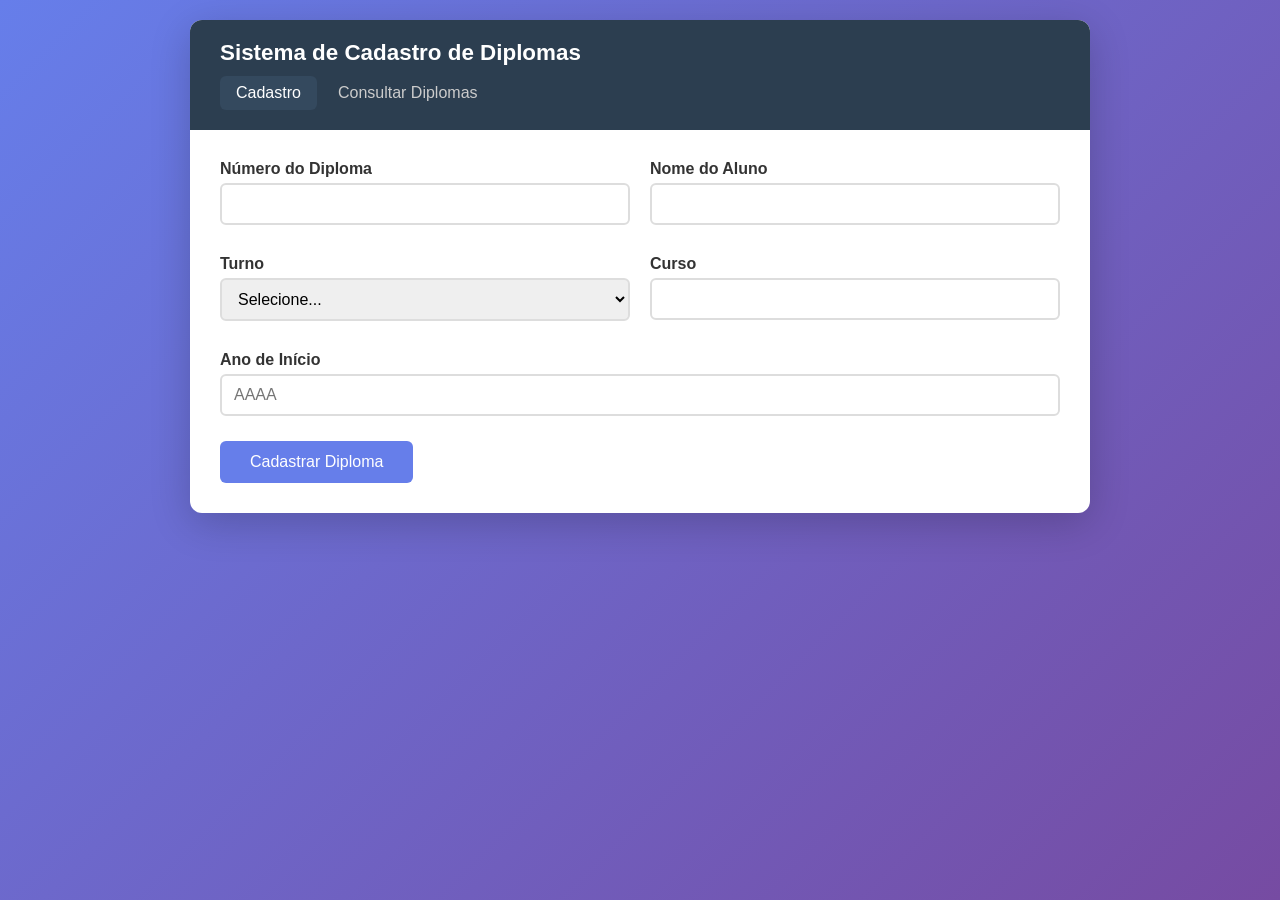
==== index.html @ 41925bcf "refactor: apenas 5 campos opcionais, remove modalidade/anoConclusao/data/obs" ====
<!DOCTYPE html>
<html lang="pt-BR">
<head>
  <meta charset="UTF-8">
  <meta name="viewport" content="width=device-width, initial-scale=1.0">
  <title>Cadastro de Diplomas</title>
  <link rel="stylesheet" href="css/style.css">
</head>
<body>
  <div class="container">
    <header>
      <h1>Sistema de Cadastro de Diplomas</h1>
      <nav>
        <a href="index.html" class="active">Cadastro</a>
        <a href="consulta.html">Consultar Diplomas</a>
      </nav>
    </header>

    <main>
      <form id="diplomaForm">
        <div class="form-row">
          <div class="form-group">
            <label for="numero">Número do Diploma</label>
            <input type="text" id="numero">
          </div>
          <div class="form-group">
            <label for="nome">Nome do Aluno</label>
            <input type="text" id="nome">
          </div>
        </div>

        <div class="form-row">
          <div class="form-group">
            <label for="turno">Turno</label>
            <select id="turno">
              <option value="">Selecione...</option>
              <option value="Manhã">Manhã</option>
              <option value="Tarde">Tarde</option>
              <option value="Noite">Noite</option>
            </select>
          </div>
          <div class="form-group">
            <label for="curso">Curso</label>
            <input type="text" id="curso">
          </div>
        </div>

        <div class="form-group">
          <label for="anoInicio">Ano de Início</label>
          <input type="text" id="anoInicio" placeholder="AAAA">
        </div>

        <button type="submit">Cadastrar Diploma</button>
      </form>

      <div id="message" class="message"></div>
    </main>
  </div>

  <script src="js/app.js"></script>
</body>
</html>
---- css/style.css ----
* {
  margin: 0;
  padding: 0;
  box-sizing: border-box;
}

body {
  font-family: 'Segoe UI', Tahoma, Geneva, Verdana, sans-serif;
  background: linear-gradient(135deg, #667eea 0%, #764ba2 100%);
  min-height: 100vh;
  padding: 20px;
}

.container {
  max-width: 900px;
  margin: 0 auto;
  background: #fff;
  border-radius: 12px;
  box-shadow: 0 10px 40px rgba(0,0,0,0.2);
  overflow: hidden;
}

header {
  background: #2c3e50;
  color: #fff;
  padding: 20px 30px;
}

header h1 {
  font-size: 1.4em;
  margin-bottom: 10px;
}

nav {
  display: flex;
  gap: 5px;
}

nav a {
  color: #ccc;
  text-decoration: none;
  padding: 8px 16px;
  border-radius: 6px;
  transition: background 0.3s, color 0.3s;
}

nav a:hover, nav a.active {
  background: #34495e;
  color: #fff;
}

main {
  padding: 30px;
}

.form-row {
  display: flex;
  gap: 20px;
  margin-bottom: 15px;
}

.form-group {
  flex: 1;
  margin-bottom: 15px;
}

label {
  display: block;
  margin-bottom: 5px;
  font-weight: 600;
  color: #333;
}

input, select, textarea {
  width: 100%;
  padding: 10px 12px;
  border: 2px solid #ddd;
  border-radius: 6px;
  font-size: 1em;
  transition: border-color 0.3s;
}

input:focus, select:focus, textarea:focus {
  outline: none;
  border-color: #667eea;
}

button {
  background: #667eea;
  color: #fff;
  border: none;
  padding: 12px 30px;
  font-size: 1em;
  border-radius: 6px;
  cursor: pointer;
  transition: background 0.3s;
  margin-top: 10px;
}

button:hover {
  background: #5a67d8;
}

#btnAll {
  background: #2c3e50;
}

#btnAll:hover {
  background: #34495e;
}

.search-box {
  display: flex;
  gap: 10px;
  margin-bottom: 20px;
  align-items: center;
  flex-wrap: wrap;
}

.search-box select {
  width: auto;
  min-width: 180px;
}

.search-field {
  display: flex;
  gap: 10px;
  flex: 1;
  min-width: 250px;
}

.search-field input {
  flex: 1;
}

.message {
  margin-top: 20px;
  padding: 12px;
  border-radius: 6px;
  display: none;
}

.message.success {
  display: block;
  background: #d4edda;
  color: #155724;
  border: 1px solid #c3e6cb;
}

.message.error {
  display: block;
  background: #f8d7da;
  color: #721c24;
  border: 1px solid #f5c6cb;
}

table {
  width: 100%;
  border-collapse: collapse;
  margin-top: 10px;
}

th, td {
  border: 1px solid #ddd;
  padding: 10px;
  text-align: left;
  font-size: 0.9em;
}

th {
  background: #2c3e50;
  color: #fff;
  font-weight: 600;
}

tr:nth-child(even) {
  background: #f8f9fa;
}

tr:hover {
  background: #e9ecef;
}

.action-btn {
  padding: 5px 10px;
  font-size: 0.8em;
  margin: 2px;
  border: none;
  border-radius: 4px;
  cursor: pointer;
  color: #fff;
}

.btn-edit {
  background: #28a745;
}

.btn-edit:hover {
  background: #218838;
}

.btn-delete {
  background: #dc3545;
}

.btn-delete:hover {
  background: #c82333;
}

.btn-save {
  background: #007bff;
}

.btn-save:hover {
  background: #0069d9;
}

.btn-cancel {
  background: #6c757d;
}

.btn-cancel:hover {
  background: #5a6268;
}

td input, td select {
  width: 100%;
  padding: 4px 6px;
  font-size: 0.85em;
  border: 2px solid #ddd;
  border-radius: 4px;
}

td input:focus, td select:focus {
  outline: none;
  border-color: #667eea;
}

.modal {
  display: none;
  position: fixed;
  z-index: 1000;
  left: 0;
  top: 0;
  width: 100%;
  height: 100%;
  background: rgba(0,0,0,0.5);
  overflow-y: auto;
  padding: 20px;
}

.modal.show {
  display: flex;
  align-items: flex-start;
  justify-content: center;
}

.modal-content {
  background: #fff;
  border-radius: 12px;
  max-width: 700px;
  width: 100%;
  margin: 20px auto;
  padding: 30px;
  box-shadow: 0 10px 40px rgba(0,0,0,0.3);
  position: relative;
}

.modal-close {
  position: absolute;
  right: 20px;
  top: 15px;
  font-size: 1.8em;
  cursor: pointer;
  color: #999;
  transition: color 0.3s;
}

.modal-close:hover {
  color: #333;
}

.modal-content h2 {
  margin-bottom: 20px;
  color: #2c3e50;
}

.modal-actions {
  display: flex;
  gap: 10px;
  margin-top: 10px;
}

.modal-actions .btn-secondary {
  background: #6c757d;
}

.modal-actions .btn-secondary:hover {
  background: #5a6268;
}

#editNumero {
  background: #f0f0f0;
  cursor: not-allowed;
}

@media (max-width: 600px) {
  .form-row {
    flex-direction: column;
    gap: 0;
  }
  .search-box {
    flex-direction: column;
  }
  header h1 {
    font-size: 1.1em;
  }
}
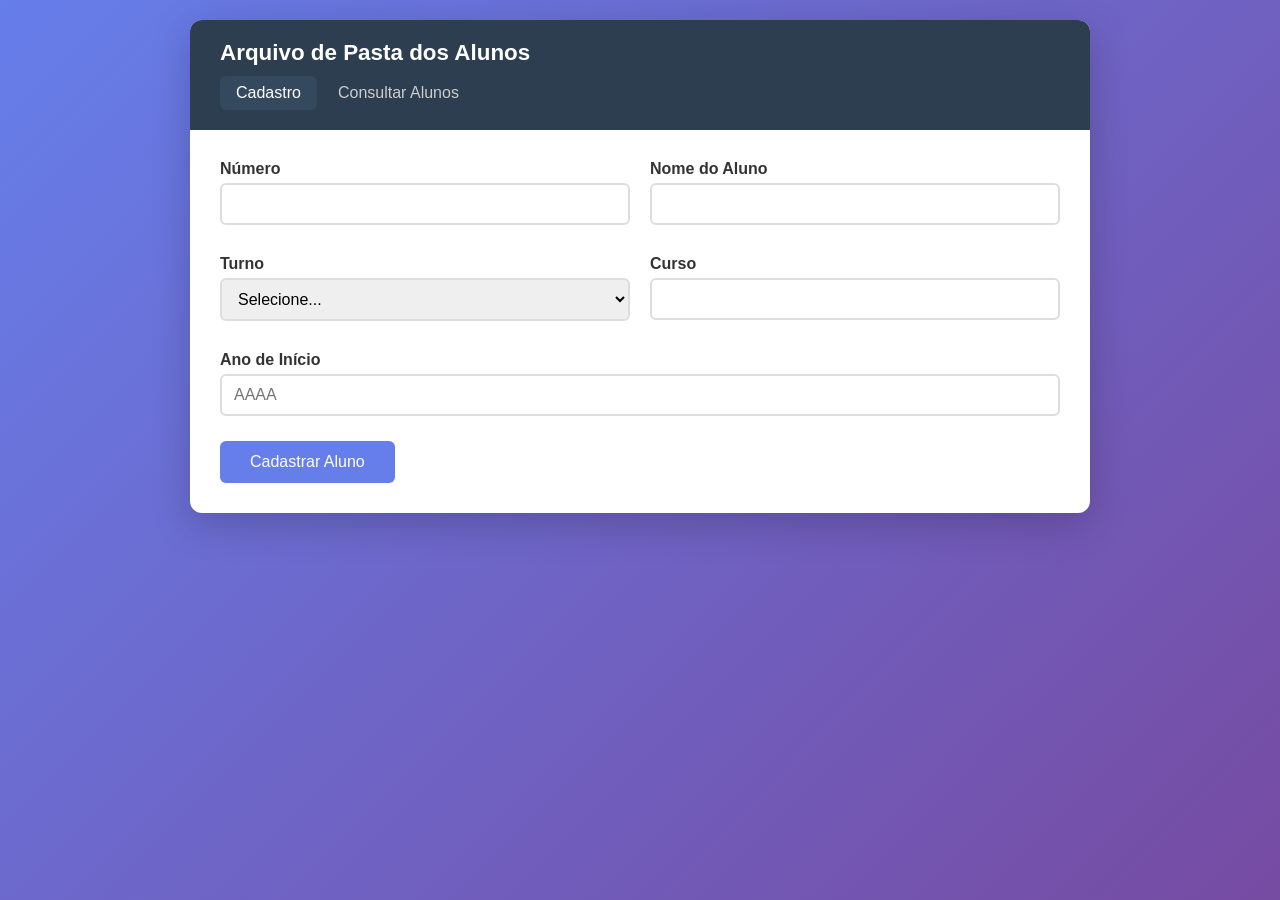
==== commit 68834d3c: "refactor: renomeia sistema para Arquivo de Pasta dos Alunos" ====
--- a/index.html
+++ b/index.html
@@ -3,24 +3,24 @@
 <head>
   <meta charset="UTF-8">
   <meta name="viewport" content="width=device-width, initial-scale=1.0">
-  <title>Cadastro de Diplomas</title>
+  <title>Cadastro de Alunos</title>
   <link rel="stylesheet" href="css/style.css">
 </head>
 <body>
   <div class="container">
     <header>
-      <h1>Sistema de Cadastro de Diplomas</h1>
+      <h1>Arquivo de Pasta dos Alunos</h1>
       <nav>
         <a href="index.html" class="active">Cadastro</a>
-        <a href="consulta.html">Consultar Diplomas</a>
+        <a href="consulta.html">Consultar Alunos</a>
       </nav>
     </header>
 
     <main>
-      <form id="diplomaForm">
+      <form id="alunoForm">
         <div class="form-row">
           <div class="form-group">
-            <label for="numero">Número do Diploma</label>
+            <label for="numero">Número</label>
             <input type="text" id="numero">
           </div>
           <div class="form-group">
@@ -50,7 +50,7 @@
           <input type="text" id="anoInicio" placeholder="AAAA">
         </div>
 
-        <button type="submit">Cadastrar Diploma</button>
+        <button type="submit">Cadastrar Aluno</button>
       </form>
 
       <div id="message" class="message"></div>
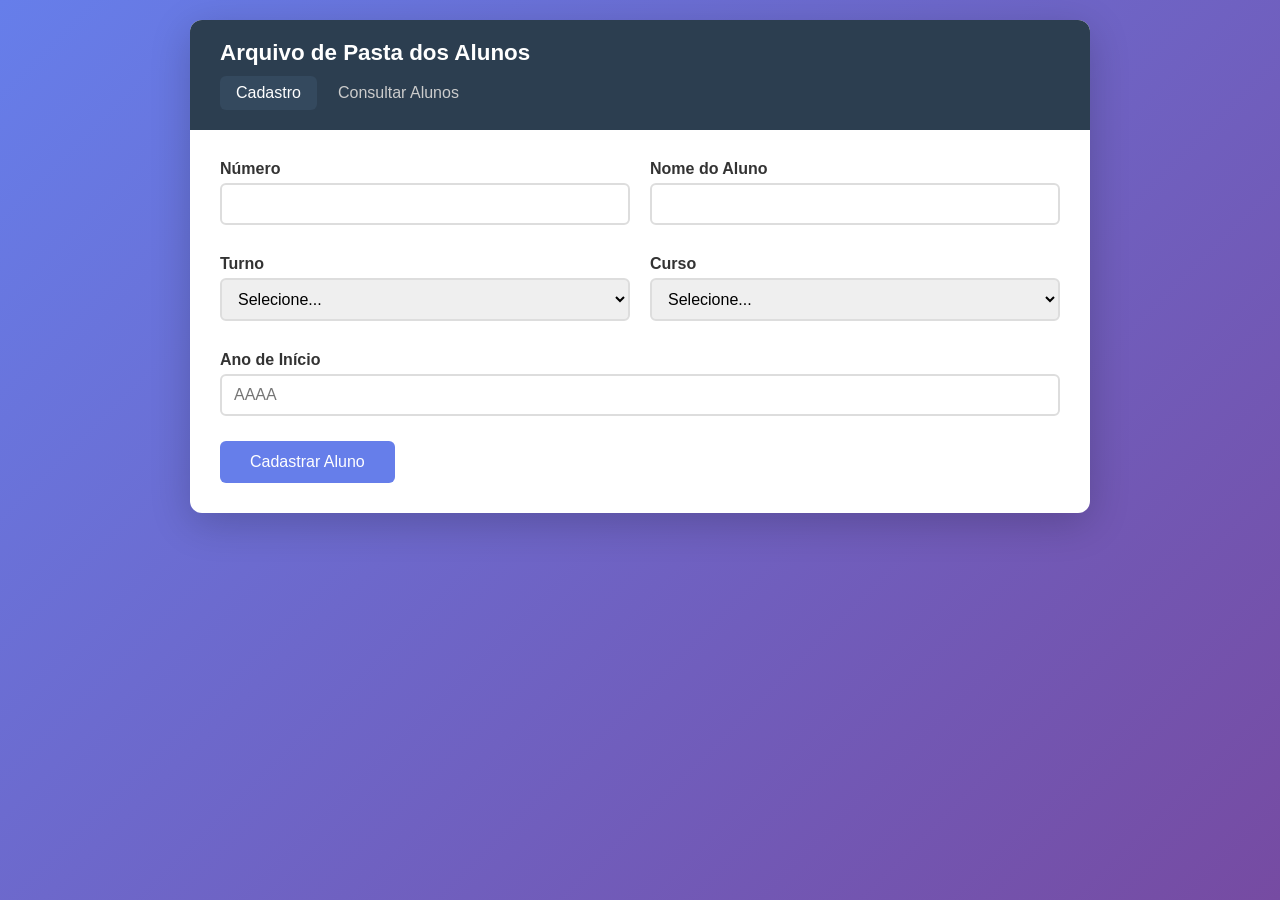
==== commit e35dc830: "feat: transforma campo curso em select com opções fixas + personalizadas" ====
--- a/index.html
+++ b/index.html
@@ -41,7 +41,10 @@
           </div>
           <div class="form-group">
             <label for="curso">Curso</label>
-            <input type="text" id="curso">
+            <select id="curso">
+              <option value="">Selecione...</option>
+            </select>
+            <input type="text" id="cursoCustom" class="curso-custom" placeholder="Digite o nome do novo curso..." style="display:none">
           </div>
         </div>
 
--- a/css/style.css
+++ b/css/style.css
@@ -1,318 +1,323 @@
-* {
-  margin: 0;
-  padding: 0;
-  box-sizing: border-box;
-}
-
-body {
-  font-family: 'Segoe UI', Tahoma, Geneva, Verdana, sans-serif;
-  background: linear-gradient(135deg, #667eea 0%, #764ba2 100%);
-  min-height: 100vh;
-  padding: 20px;
-}
-
-.container {
-  max-width: 900px;
-  margin: 0 auto;
-  background: #fff;
-  border-radius: 12px;
-  box-shadow: 0 10px 40px rgba(0,0,0,0.2);
-  overflow: hidden;
-}
-
-header {
-  background: #2c3e50;
-  color: #fff;
-  padding: 20px 30px;
-}
-
-header h1 {
-  font-size: 1.4em;
-  margin-bottom: 10px;
-}
-
-nav {
-  display: flex;
-  gap: 5px;
-}
-
-nav a {
-  color: #ccc;
-  text-decoration: none;
-  padding: 8px 16px;
-  border-radius: 6px;
-  transition: background 0.3s, color 0.3s;
-}
-
-nav a:hover, nav a.active {
-  background: #34495e;
-  color: #fff;
-}
-
-main {
-  padding: 30px;
-}
-
-.form-row {
-  display: flex;
-  gap: 20px;
-  margin-bottom: 15px;
-}
-
-.form-group {
-  flex: 1;
-  margin-bottom: 15px;
-}
-
-label {
-  display: block;
-  margin-bottom: 5px;
-  font-weight: 600;
-  color: #333;
-}
-
-input, select, textarea {
-  width: 100%;
-  padding: 10px 12px;
-  border: 2px solid #ddd;
-  border-radius: 6px;
-  font-size: 1em;
-  transition: border-color 0.3s;
-}
-
-input:focus, select:focus, textarea:focus {
-  outline: none;
-  border-color: #667eea;
-}
-
-button {
-  background: #667eea;
-  color: #fff;
-  border: none;
-  padding: 12px 30px;
-  font-size: 1em;
-  border-radius: 6px;
-  cursor: pointer;
-  transition: background 0.3s;
-  margin-top: 10px;
-}
-
-button:hover {
-  background: #5a67d8;
-}
-
-#btnAll {
-  background: #2c3e50;
-}
-
-#btnAll:hover {
-  background: #34495e;
-}
-
-.search-box {
-  display: flex;
-  gap: 10px;
-  margin-bottom: 20px;
-  align-items: center;
-  flex-wrap: wrap;
-}
-
-.search-box select {
-  width: auto;
-  min-width: 180px;
-}
-
-.search-field {
-  display: flex;
-  gap: 10px;
-  flex: 1;
-  min-width: 250px;
-}
-
-.search-field input {
-  flex: 1;
-}
-
-.message {
-  margin-top: 20px;
-  padding: 12px;
-  border-radius: 6px;
-  display: none;
-}
-
-.message.success {
-  display: block;
-  background: #d4edda;
-  color: #155724;
-  border: 1px solid #c3e6cb;
-}
-
-.message.error {
-  display: block;
-  background: #f8d7da;
-  color: #721c24;
-  border: 1px solid #f5c6cb;
-}
-
-table {
-  width: 100%;
-  border-collapse: collapse;
-  margin-top: 10px;
-}
-
-th, td {
-  border: 1px solid #ddd;
-  padding: 10px;
-  text-align: left;
-  font-size: 0.9em;
-}
-
-th {
-  background: #2c3e50;
-  color: #fff;
-  font-weight: 600;
-}
-
-tr:nth-child(even) {
-  background: #f8f9fa;
-}
-
-tr:hover {
-  background: #e9ecef;
-}
-
-.action-btn {
-  padding: 5px 10px;
-  font-size: 0.8em;
-  margin: 2px;
-  border: none;
-  border-radius: 4px;
-  cursor: pointer;
-  color: #fff;
-}
-
-.btn-edit {
-  background: #28a745;
-}
-
-.btn-edit:hover {
-  background: #218838;
-}
-
-.btn-delete {
-  background: #dc3545;
-}
-
-.btn-delete:hover {
-  background: #c82333;
-}
-
-.btn-save {
-  background: #007bff;
-}
-
-.btn-save:hover {
-  background: #0069d9;
-}
-
-.btn-cancel {
-  background: #6c757d;
-}
-
-.btn-cancel:hover {
-  background: #5a6268;
-}
-
-td input, td select {
-  width: 100%;
-  padding: 4px 6px;
-  font-size: 0.85em;
-  border: 2px solid #ddd;
-  border-radius: 4px;
-}
-
-td input:focus, td select:focus {
-  outline: none;
-  border-color: #667eea;
-}
-
-.modal {
-  display: none;
-  position: fixed;
-  z-index: 1000;
-  left: 0;
-  top: 0;
-  width: 100%;
-  height: 100%;
-  background: rgba(0,0,0,0.5);
-  overflow-y: auto;
-  padding: 20px;
-}
-
-.modal.show {
-  display: flex;
-  align-items: flex-start;
-  justify-content: center;
-}
-
-.modal-content {
-  background: #fff;
-  border-radius: 12px;
-  max-width: 700px;
-  width: 100%;
-  margin: 20px auto;
-  padding: 30px;
-  box-shadow: 0 10px 40px rgba(0,0,0,0.3);
-  position: relative;
-}
-
-.modal-close {
-  position: absolute;
-  right: 20px;
-  top: 15px;
-  font-size: 1.8em;
-  cursor: pointer;
-  color: #999;
-  transition: color 0.3s;
-}
-
-.modal-close:hover {
-  color: #333;
-}
-
-.modal-content h2 {
-  margin-bottom: 20px;
-  color: #2c3e50;
-}
-
-.modal-actions {
-  display: flex;
-  gap: 10px;
-  margin-top: 10px;
-}
-
-.modal-actions .btn-secondary {
-  background: #6c757d;
-}
-
-.modal-actions .btn-secondary:hover {
-  background: #5a6268;
-}
-
-#editNumero {
-  background: #f0f0f0;
-  cursor: not-allowed;
-}
-
-@media (max-width: 600px) {
-  .form-row {
-    flex-direction: column;
-    gap: 0;
-  }
-  .search-box {
-    flex-direction: column;
-  }
-  header h1 {
-    font-size: 1.1em;
-  }
-}
+* {
+  margin: 0;
+  padding: 0;
+  box-sizing: border-box;
+}
+
+body {
+  font-family: 'Segoe UI', Tahoma, Geneva, Verdana, sans-serif;
+  background: linear-gradient(135deg, #667eea 0%, #764ba2 100%);
+  min-height: 100vh;
+  padding: 20px;
+}
+
+.container {
+  max-width: 900px;
+  margin: 0 auto;
+  background: #fff;
+  border-radius: 12px;
+  box-shadow: 0 10px 40px rgba(0,0,0,0.2);
+  overflow: hidden;
+}
+
+header {
+  background: #2c3e50;
+  color: #fff;
+  padding: 20px 30px;
+}
+
+header h1 {
+  font-size: 1.4em;
+  margin-bottom: 10px;
+}
+
+nav {
+  display: flex;
+  gap: 5px;
+}
+
+nav a {
+  color: #ccc;
+  text-decoration: none;
+  padding: 8px 16px;
+  border-radius: 6px;
+  transition: background 0.3s, color 0.3s;
+}
+
+nav a:hover, nav a.active {
+  background: #34495e;
+  color: #fff;
+}
+
+main {
+  padding: 30px;
+}
+
+.form-row {
+  display: flex;
+  gap: 20px;
+  margin-bottom: 15px;
+}
+
+.form-group {
+  flex: 1;
+  margin-bottom: 15px;
+}
+
+label {
+  display: block;
+  margin-bottom: 5px;
+  font-weight: 600;
+  color: #333;
+}
+
+input, select, textarea {
+  width: 100%;
+  padding: 10px 12px;
+  border: 2px solid #ddd;
+  border-radius: 6px;
+  font-size: 1em;
+  transition: border-color 0.3s;
+}
+
+input:focus, select:focus, textarea:focus {
+  outline: none;
+  border-color: #667eea;
+}
+
+button {
+  background: #667eea;
+  color: #fff;
+  border: none;
+  padding: 12px 30px;
+  font-size: 1em;
+  border-radius: 6px;
+  cursor: pointer;
+  transition: background 0.3s;
+  margin-top: 10px;
+}
+
+button:hover {
+  background: #5a67d8;
+}
+
+#btnAll {
+  background: #2c3e50;
+}
+
+#btnAll:hover {
+  background: #34495e;
+}
+
+.search-box {
+  display: flex;
+  gap: 10px;
+  margin-bottom: 20px;
+  align-items: center;
+  flex-wrap: wrap;
+}
+
+.search-box select {
+  width: auto;
+  min-width: 180px;
+}
+
+.search-field {
+  display: flex;
+  gap: 10px;
+  flex: 1;
+  min-width: 250px;
+}
+
+.search-field input {
+  flex: 1;
+}
+
+.message {
+  margin-top: 20px;
+  padding: 12px;
+  border-radius: 6px;
+  display: none;
+}
+
+.message.success {
+  display: block;
+  background: #d4edda;
+  color: #155724;
+  border: 1px solid #c3e6cb;
+}
+
+.message.error {
+  display: block;
+  background: #f8d7da;
+  color: #721c24;
+  border: 1px solid #f5c6cb;
+}
+
+table {
+  width: 100%;
+  border-collapse: collapse;
+  margin-top: 10px;
+}
+
+th, td {
+  border: 1px solid #ddd;
+  padding: 10px;
+  text-align: left;
+  font-size: 0.9em;
+}
+
+th {
+  background: #2c3e50;
+  color: #fff;
+  font-weight: 600;
+}
+
+tr:nth-child(even) {
+  background: #f8f9fa;
+}
+
+tr:hover {
+  background: #e9ecef;
+}
+
+.action-btn {
+  padding: 5px 10px;
+  font-size: 0.8em;
+  margin: 2px;
+  border: none;
+  border-radius: 4px;
+  cursor: pointer;
+  color: #fff;
+}
+
+.btn-edit {
+  background: #28a745;
+}
+
+.btn-edit:hover {
+  background: #218838;
+}
+
+.btn-delete {
+  background: #dc3545;
+}
+
+.btn-delete:hover {
+  background: #c82333;
+}
+
+.btn-save {
+  background: #007bff;
+}
+
+.btn-save:hover {
+  background: #0069d9;
+}
+
+.btn-cancel {
+  background: #6c757d;
+}
+
+.btn-cancel:hover {
+  background: #5a6268;
+}
+
+td input, td select {
+  width: 100%;
+  padding: 4px 6px;
+  font-size: 0.85em;
+  border: 2px solid #ddd;
+  border-radius: 4px;
+}
+
+td input:focus, td select:focus {
+  outline: none;
+  border-color: #667eea;
+}
+
+.modal {
+  display: none;
+  position: fixed;
+  z-index: 1000;
+  left: 0;
+  top: 0;
+  width: 100%;
+  height: 100%;
+  background: rgba(0,0,0,0.5);
+  overflow-y: auto;
+  padding: 20px;
+}
+
+.modal.show {
+  display: flex;
+  align-items: flex-start;
+  justify-content: center;
+}
+
+.modal-content {
+  background: #fff;
+  border-radius: 12px;
+  max-width: 700px;
+  width: 100%;
+  margin: 20px auto;
+  padding: 30px;
+  box-shadow: 0 10px 40px rgba(0,0,0,0.3);
+  position: relative;
+}
+
+.modal-close {
+  position: absolute;
+  right: 20px;
+  top: 15px;
+  font-size: 1.8em;
+  cursor: pointer;
+  color: #999;
+  transition: color 0.3s;
+}
+
+.modal-close:hover {
+  color: #333;
+}
+
+.modal-content h2 {
+  margin-bottom: 20px;
+  color: #2c3e50;
+}
+
+.modal-actions {
+  display: flex;
+  gap: 10px;
+  margin-top: 10px;
+}
+
+.modal-actions .btn-secondary {
+  background: #6c757d;
+}
+
+.modal-actions .btn-secondary:hover {
+  background: #5a6268;
+}
+
+#editNumero {
+  background: #f0f0f0;
+  cursor: not-allowed;
+}
+
+.curso-custom {
+  text-transform: uppercase;
+  margin-top: 8px;
+}
+
+@media (max-width: 600px) {
+  .form-row {
+    flex-direction: column;
+    gap: 0;
+  }
+  .search-box {
+    flex-direction: column;
+  }
+  header h1 {
+    font-size: 1.1em;
+  }
+}
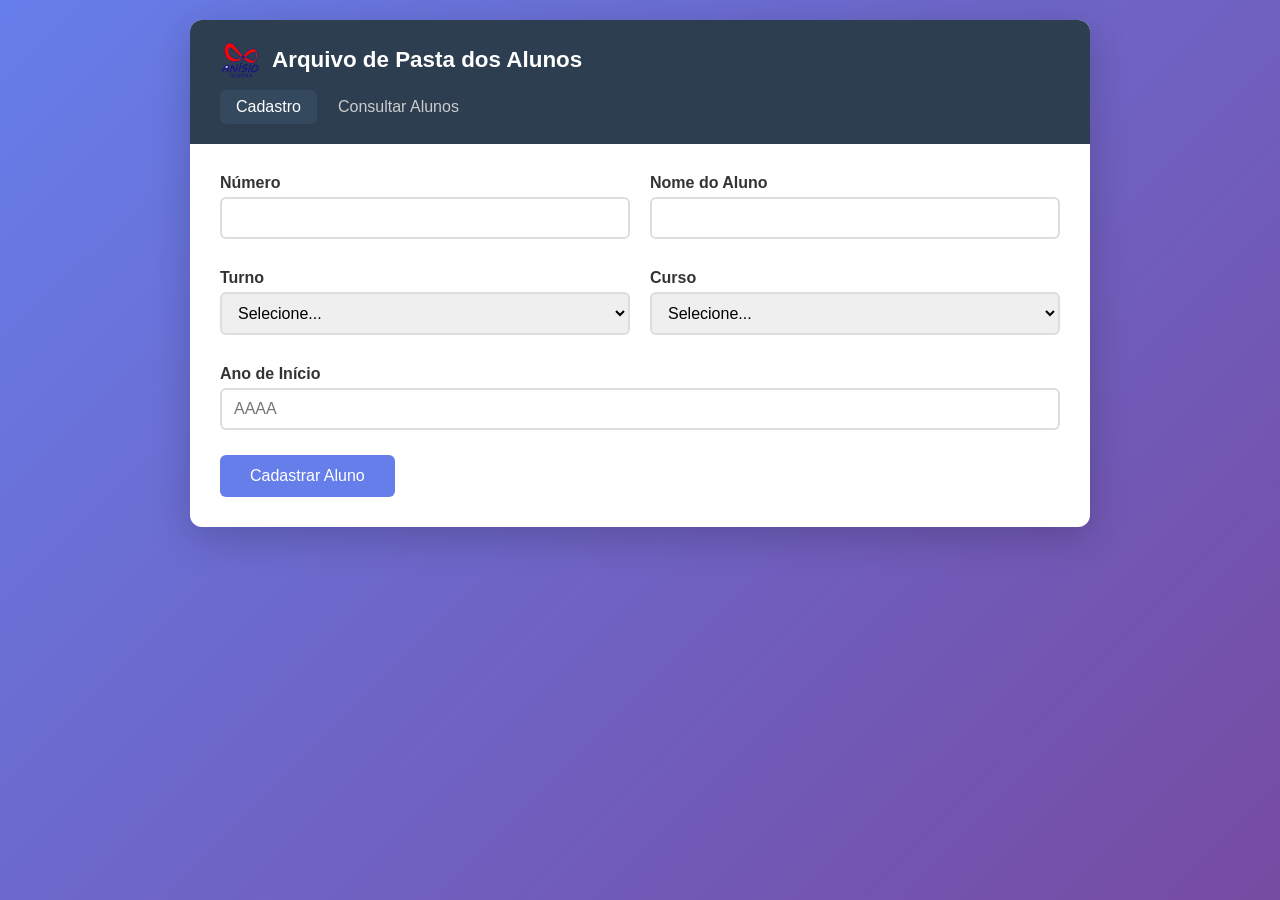
==== commit f613c508: "feat: adiciona logo no header ao lado do título" ====
--- a/index.html
+++ b/index.html
@@ -8,13 +8,16 @@
 </head>
 <body>
   <div class="container">
-    <header>
-      <h1>Arquivo de Pasta dos Alunos</h1>
-      <nav>
-        <a href="index.html" class="active">Cadastro</a>
-        <a href="consulta.html">Consultar Alunos</a>
-      </nav>
-    </header>
+      <header>
+        <div class="header-top">
+          <img src="assets/logo-at.webp" alt="Logo" class="header-logo">
+          <h1>Arquivo de Pasta dos Alunos</h1>
+        </div>
+        <nav>
+          <a href="index.html" class="active">Cadastro</a>
+          <a href="consulta.html">Consultar Alunos</a>
+        </nav>
+      </header>
 
     <main>
       <form id="alunoForm">
--- a/css/style.css
+++ b/css/style.css
@@ -26,9 +26,21 @@
   padding: 20px 30px;
 }
 
+.header-top {
+  display: flex;
+  align-items: center;
+  gap: 12px;
+  margin-bottom: 10px;
+}
+
+.header-logo {
+  height: 40px;
+  width: auto;
+}
+
 header h1 {
   font-size: 1.4em;
-  margin-bottom: 10px;
+  margin: 0;
 }
 
 nav {
@@ -78,6 +90,10 @@
   border-radius: 6px;
   font-size: 1em;
   transition: border-color 0.3s;
+}
+
+input[type="text"] {
+  text-transform: uppercase;
 }
 
 input:focus, select:focus, textarea:focus {
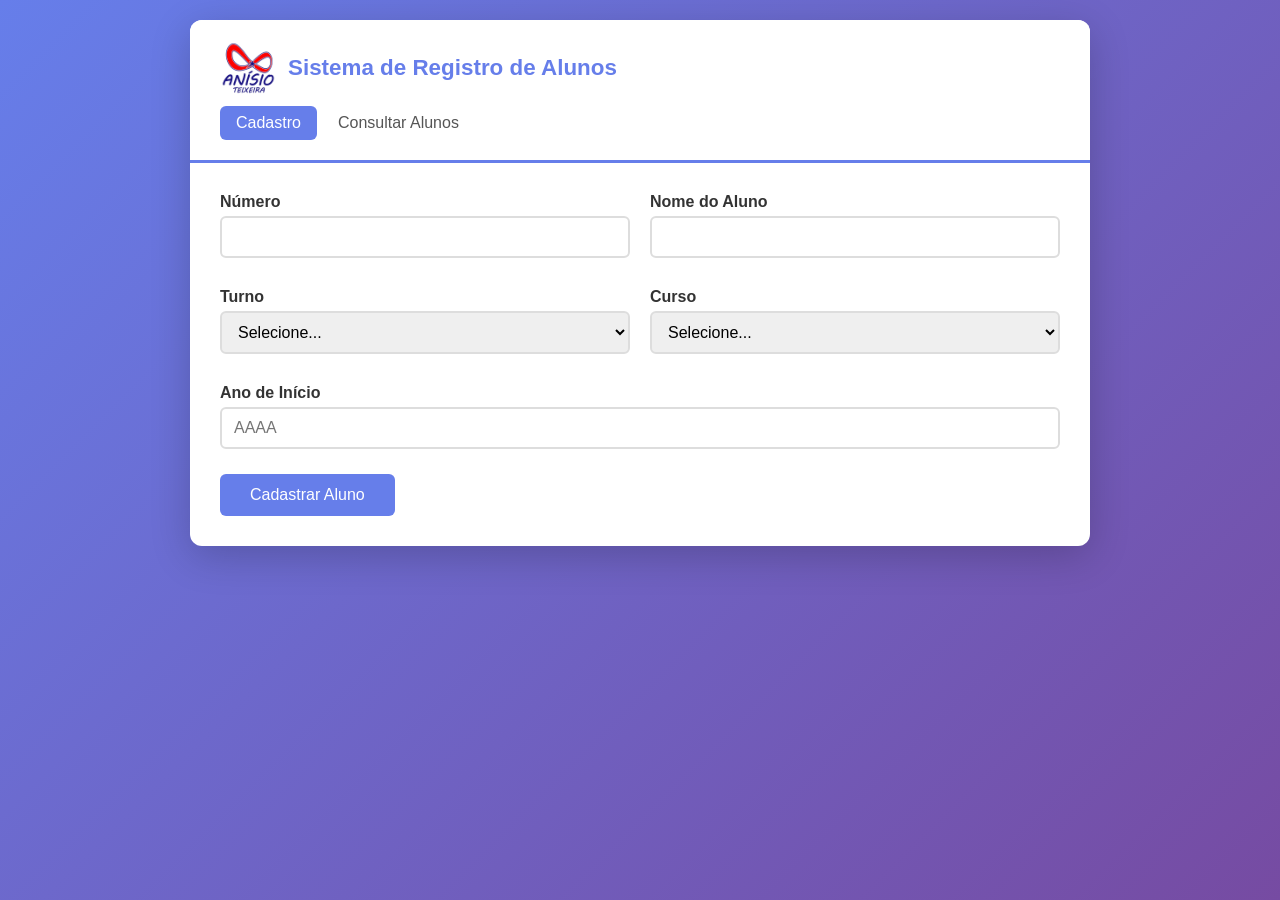
==== commit 7ab65c07: "feat: header branco, logo maior, novo título e nav atualizado" ====
--- a/index.html
+++ b/index.html
@@ -11,7 +11,7 @@
       <header>
         <div class="header-top">
           <img src="assets/logo-at.webp" alt="Logo" class="header-logo">
-          <h1>Arquivo de Pasta dos Alunos</h1>
+          <h1>Sistema de Registro de Alunos</h1>
         </div>
         <nav>
           <a href="index.html" class="active">Cadastro</a>
--- a/css/style.css
+++ b/css/style.css
@@ -21,9 +21,10 @@
 }
 
 header {
-  background: #2c3e50;
-  color: #fff;
+  background: #fff;
+  color: #667eea;
   padding: 20px 30px;
+  border-bottom: 3px solid #667eea;
 }
 
 .header-top {
@@ -34,7 +35,7 @@
 }
 
 .header-logo {
-  height: 40px;
+  height: 56px;
   width: auto;
 }
 
@@ -49,7 +50,7 @@
 }
 
 nav a {
-  color: #ccc;
+  color: #555;
   text-decoration: none;
   padding: 8px 16px;
   border-radius: 6px;
@@ -57,7 +58,7 @@
 }
 
 nav a:hover, nav a.active {
-  background: #34495e;
+  background: #667eea;
   color: #fff;
 }
 
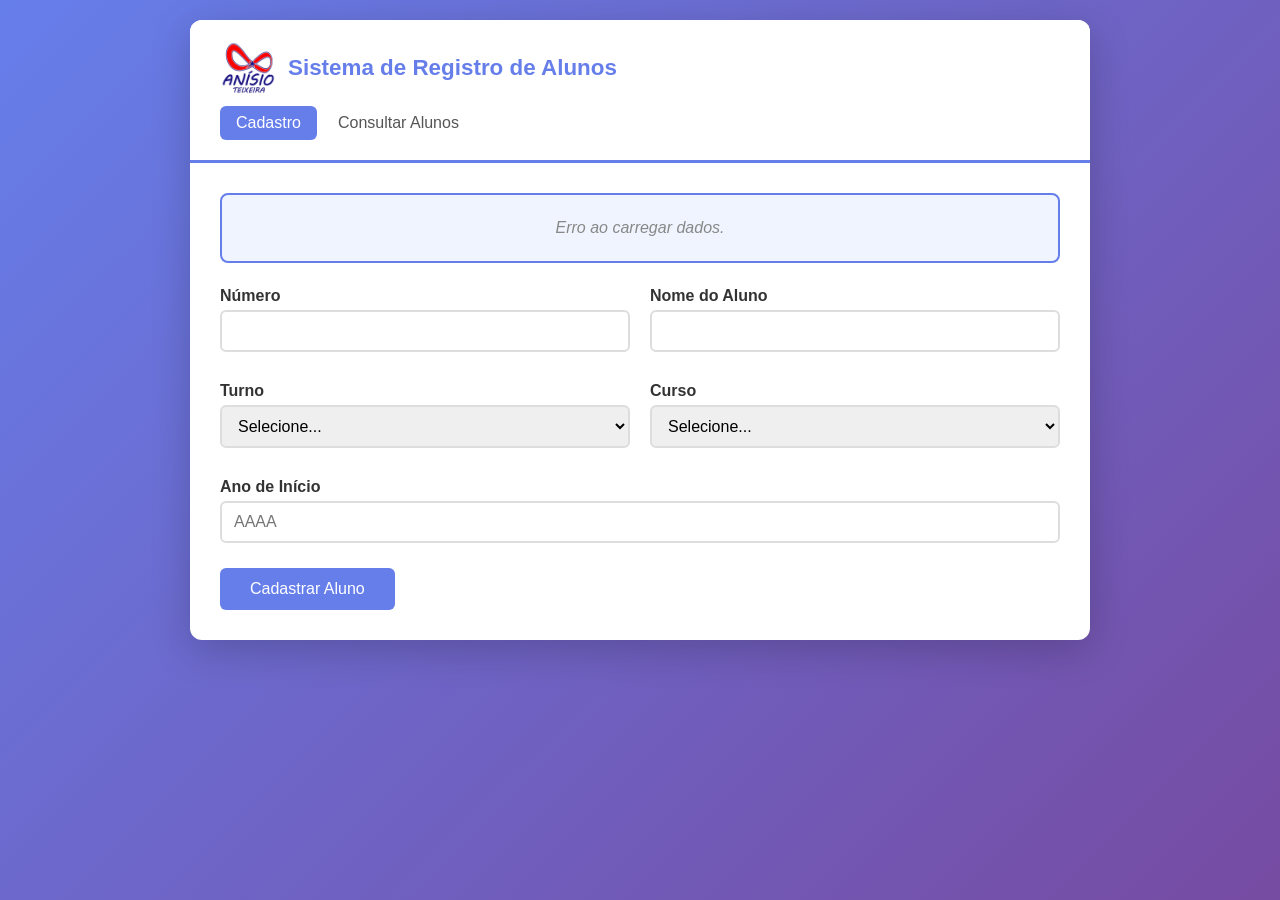
==== commit d8062ff3: "feat: painel de cursos em grid 3 colunas e paginação na consulta" ====
--- a/index.html
+++ b/index.html
@@ -20,6 +20,8 @@
       </header>
 
     <main>
+      <div id="coursePanel" class="course-panel"></div>
+
       <form id="alunoForm">
         <div class="form-row">
           <div class="form-group">
--- a/css/style.css
+++ b/css/style.css
@@ -326,6 +326,120 @@
   margin-top: 8px;
 }
 
+.course-panel {
+  background: #f0f4ff;
+  border: 2px solid #667eea;
+  border-radius: 8px;
+  padding: 16px 20px;
+  margin-bottom: 24px;
+}
+
+.course-panel h2 {
+  color: #2c3e50;
+  font-size: 1.1em;
+  margin-bottom: 12px;
+  padding-bottom: 8px;
+  border-bottom: 2px solid #667eea;
+}
+
+.course-grid {
+  display: grid;
+  grid-template-columns: repeat(3, 1fr);
+  gap: 6px 20px;
+}
+
+.course-panel .course-row {
+  display: flex;
+  justify-content: space-between;
+  padding: 6px 8px;
+  font-size: 0.93em;
+  background: #fff;
+  border-radius: 4px;
+}
+
+.course-panel .course-row .course-name {
+  color: #333;
+}
+
+.course-panel .course-row .course-count {
+  font-weight: 600;
+  color: #667eea;
+}
+
+.course-panel .course-panel-footer {
+  margin-top: 10px;
+  padding-top: 10px;
+  border-top: 2px solid #667eea;
+  display: flex;
+  justify-content: space-between;
+  font-weight: 700;
+  font-size: 1em;
+  color: #2c3e50;
+}
+
+.course-panel .course-panel-empty {
+  color: #888;
+  font-style: italic;
+  text-align: center;
+  padding: 8px 0;
+}
+
+.table-controls {
+  display: flex;
+  justify-content: space-between;
+  align-items: center;
+  margin-top: 16px;
+  flex-wrap: wrap;
+  gap: 10px;
+}
+
+.page-size-selector {
+  display: flex;
+  align-items: center;
+  gap: 8px;
+}
+
+.page-size-selector label {
+  font-size: 0.9em;
+  margin-bottom: 0;
+  white-space: nowrap;
+}
+
+.page-size-selector select {
+  width: auto;
+  padding: 6px 10px;
+}
+
+.pagination {
+  display: flex;
+  align-items: center;
+  gap: 4px;
+}
+
+.pagination button {
+  margin: 0;
+  padding: 6px 12px;
+  font-size: 0.85em;
+  min-width: 36px;
+  text-align: center;
+}
+
+.pagination button.active {
+  background: #2c3e50;
+  font-weight: 700;
+}
+
+.pagination button:disabled {
+  opacity: 0.4;
+  cursor: not-allowed;
+}
+
+.pagination .page-info {
+  padding: 0 8px;
+  font-size: 0.9em;
+  color: #555;
+}
+
 @media (max-width: 600px) {
   .form-row {
     flex-direction: column;
